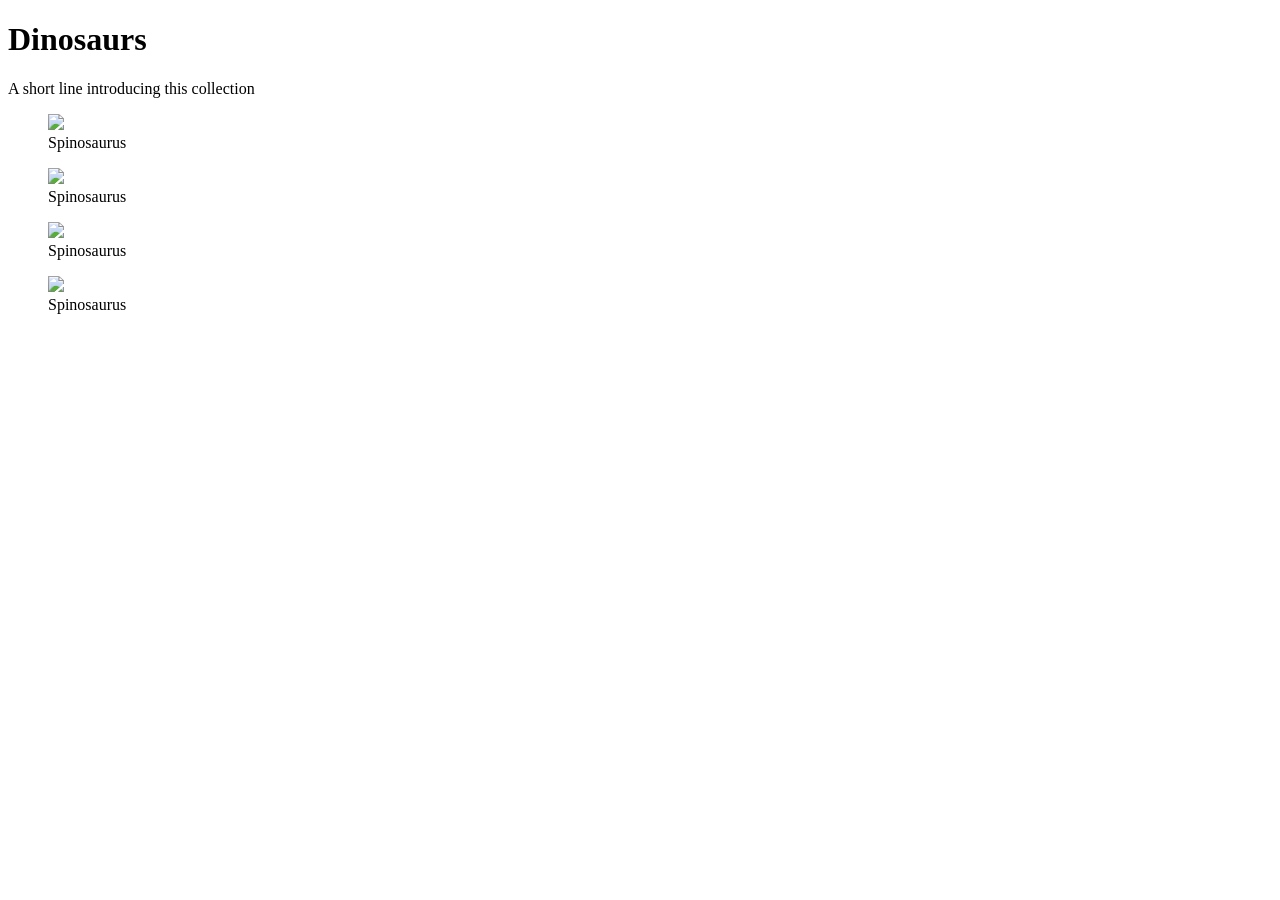
==== dinosaurs.html @ 36e354f4 "Update dinosaurs.html" ====
<!DOCTYPE html>
<html lang="en">

<head> 
<meta charset="utf-8">
    <meta name="viewport" content="width=device-width, initial-scale=1.0">
    <title>Dinosaurs</title>

<link rel="stylesheet" href="styles-dinosaurs.css">
<head> 

	 <header class="page-header">
        <h1>Dinosaurs</h1>
        <p class="tagline">A short line introducing this collection</p>
    </header>

   
   <body>
     <section id="work" class="portfolio-section">
            <!-- Images live in your images folder. Cite the artist and source
                 of any image you didn't make in a comment next to it.
                 If this is your own work, add the comment: This is my own work -->
            <div class="gallery-grid">
                <article class="artwork-card">
                    <figure class="image-container">
                         
                        <img src="https://animalcorner.org/wp-content/uploads/2022/02/Spinosaurus-1390950.png"
                        >
                        <figcaption>Spinosaurus</figcaption>
                        <P>
                        <!-- REQUIRED (every image): a <figcaption> positioned over the image -->
                    </figure>

               	 </article>
               	    <article class="artwork-card">
                    <figure class="image-container">
                         
                        <img src="https://animalcorner.org/wp-content/uploads/2022/02/Spinosaurus-1390950.png"
                        >
                        <figcaption>Spinosaurus</figcaption>
                        <P>
                        <!-- REQUIRED (every image): a <figcaption> positioned over the image -->
                    </figure>

               	 </article>
               	   <article class="artwork-card">
                    <figure class="image-container">
                         
                        <img src="https://animalcorner.org/wp-content/uploads/2022/02/Spinosaurus-1390950.png"
                        >
                        <figcaption>Spinosaurus</figcaption>
                        <P>
                        <!-- REQUIRED (every image): a <figcaption> positioned over the image -->
                    </figure>

                    <article/>

 					 <article class="artwork-card">
                    <figure class="image-container">
                         
                        <img src="https://animalcorner.org/wp-content/uploads/2022/02/Spinosaurus-1390950.png"
                        >
                        <figcaption>Spinosaurus</figcaption>
                        <P>
                        <!-- REQUIRED (every image): a <figcaption> positioned over the image -->
                    </figure>

               	 </article>
               	





              <div>
        <section>

<body>
</html>
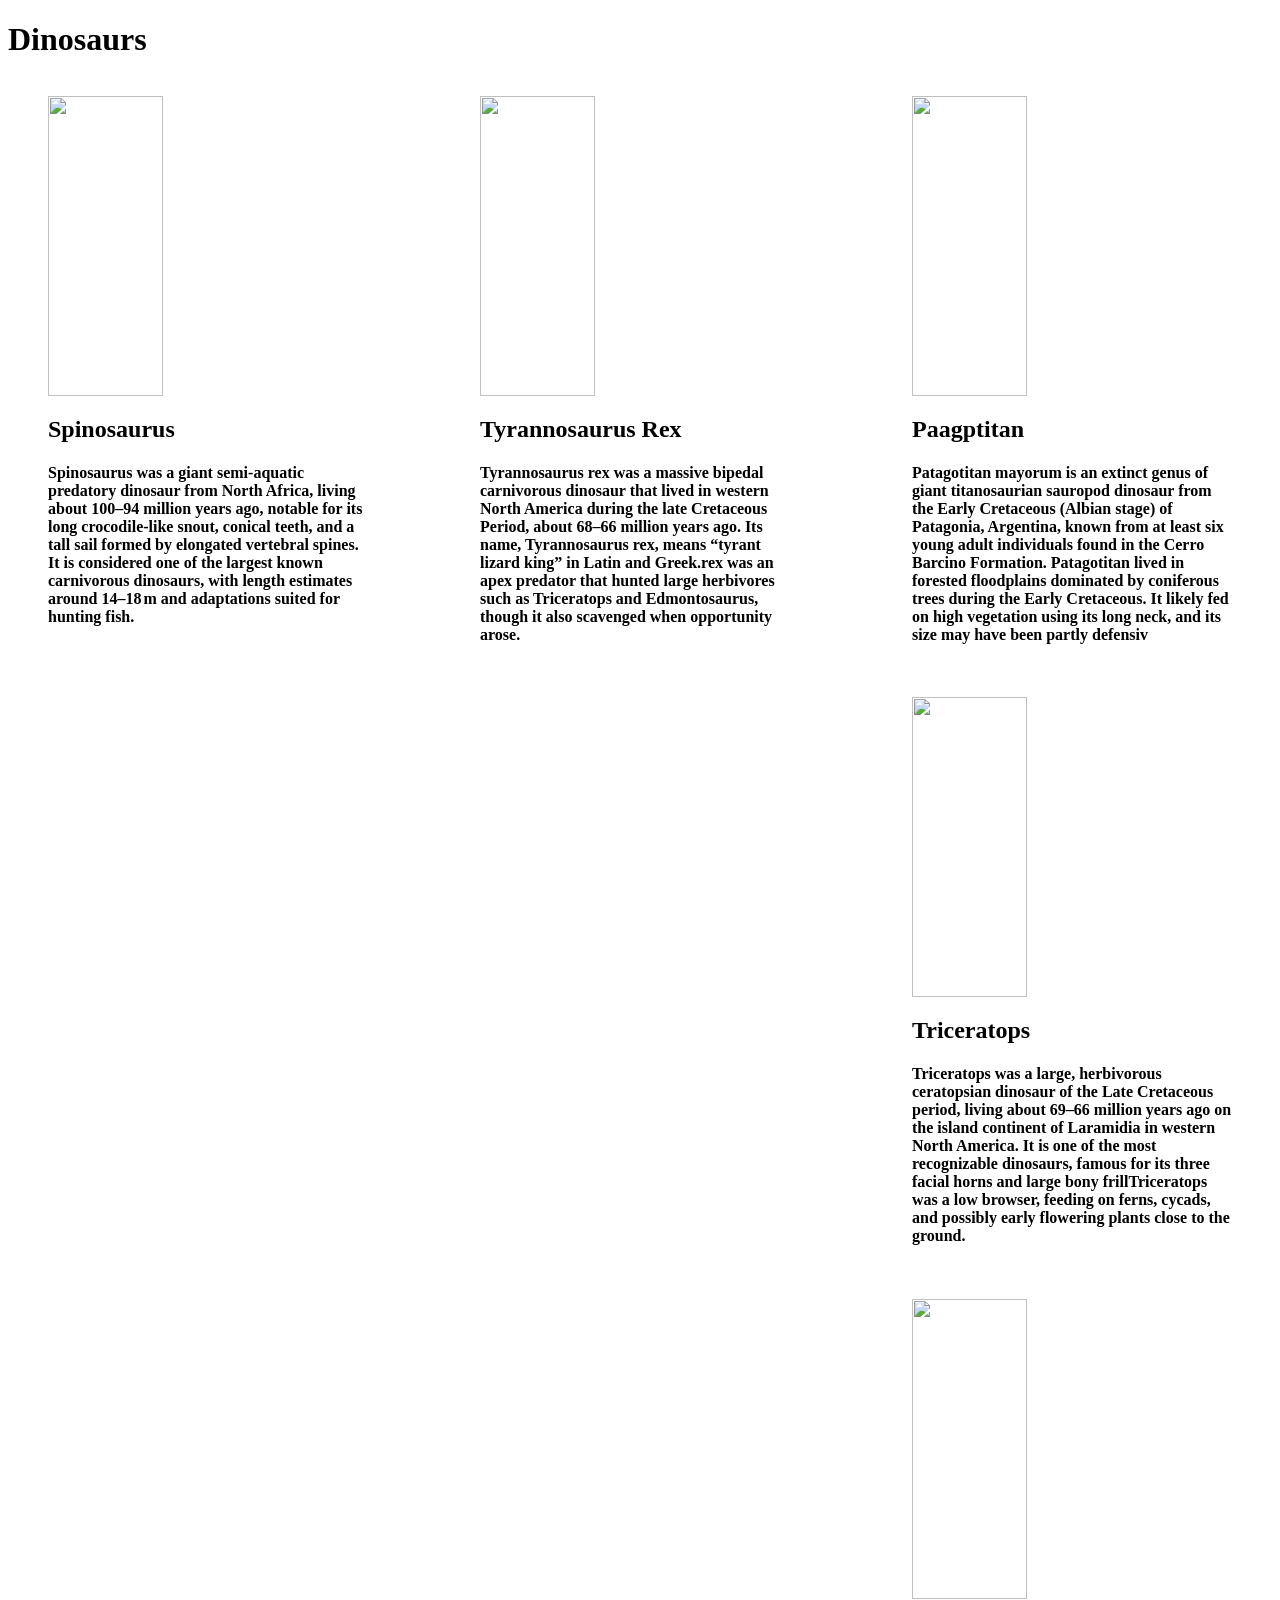
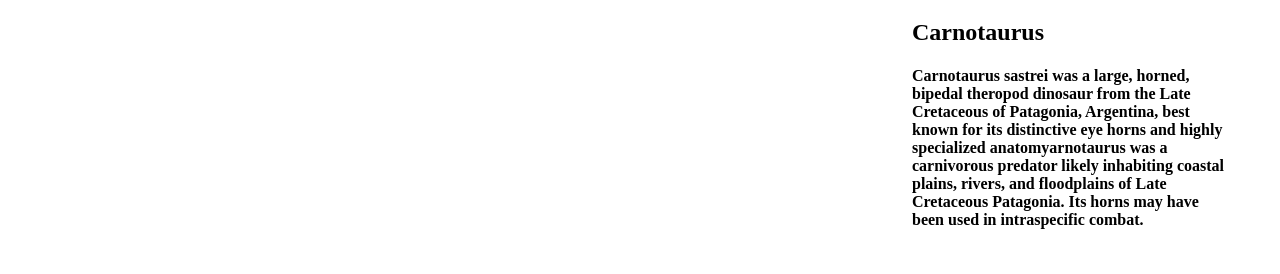
==== commit 4dbd3a7a: "Update dinosaurs.html" ====
--- a/dinosaurs.html
+++ b/dinosaurs.html
@@ -1,3 +1,4 @@
+
 
 <!DOCTYPE html>
 <html lang="en">
@@ -12,7 +13,8 @@
 
 	 <header class="page-header">
         <h1>Dinosaurs</h1>
-        <p class="tagline">A short line introducing this collection</p>
+        
+       
     </header>
 
    
@@ -27,31 +29,45 @@
                          
                         <img src="https://animalcorner.org/wp-content/uploads/2022/02/Spinosaurus-1390950.png"
                         >
-                        <figcaption>Spinosaurus</figcaption>
-                        <P>
-                        <!-- REQUIRED (every image): a <figcaption> positioned over the image -->
+                    <h2>Spinosaurus<h2>
+
+                    <h4>Spinosaurus was a giant semi‑aquatic predatory dinosaur from North Africa, living about 100–94 million years ago, notable for its long crocodile‑like snout, conical teeth, and a tall sail formed by elongated vertebral spines. It is considered one of the largest known carnivorous dinosaurs, with length estimates around 14–18 m and adaptations suited for hunting fish.<h4>
+                       
                     </figure>
 
                	 </article>
                	    <article class="artwork-card">
                     <figure class="image-container">
                          
-                        <img src="https://animalcorner.org/wp-content/uploads/2022/02/Spinosaurus-1390950.png"
+                        <img src="https://cdn.mos.cms.futurecdn.net/hqwS7nn3mN4VWNakMqurZf.jpg"
                         >
-                        <figcaption>Spinosaurus</figcaption>
-                        <P>
-                        <!-- REQUIRED (every image): a <figcaption> positioned over the image -->
-                    </figure>
+                      <h2>Tyrannosaurus Rex<h2>
+
+                    <h4>Tyrannosaurus rex was a massive bipedal carnivorous dinosaur that lived in western North America during the late Cretaceous Period, about 68–66 million years ago. Its name, Tyrannosaurus rex, means “tyrant lizard king” in Latin and Greek.rex was an apex predator that hunted large herbivores such as Triceratops and Edmontosaurus, though it also scavenged when opportunity arose.<h4>
+
+
 
                	 </article>
                	   <article class="artwork-card">
                     <figure class="image-container">
                          
-                        <img src="https://animalcorner.org/wp-content/uploads/2022/02/Spinosaurus-1390950.png"
+                        <img src="https://dinoanimals.pl/wp-content/uploads/2017/08/Patagotitan.jpg"
                         >
-                        <figcaption>Spinosaurus</figcaption>
-                        <P>
-                        <!-- REQUIRED (every image): a <figcaption> positioned over the image -->
+                        <h2>Paagptitan<h2>
+                        <h4>Patagotitan mayorum is an extinct genus of giant titanosaurian sauropod dinosaur from the Early Cretaceous (Albian stage) of Patagonia, Argentina, known from at least six young adult individuals found in the Cerro Barcino Formation. Patagotitan lived in forested floodplains dominated by coniferous trees during the Early Cretaceous. It likely fed on high vegetation using its long neck, and its size may have been partly defensiv<h4>
+                      
+                    </figure>
+
+                     <article/>
+
+                     <article class="artwork-card">
+                    <figure class="image-container">
+                         
+                        <img src="https://vignette.wikia.nocookie.net/jurassicworld-evolution/images/0/02/JWETriceratops.png/revision/latest?cb=20200120203949"
+                        >
+                        <h2>Triceratops<h2>
+                        <h4>Triceratops was a large, herbivorous ceratopsian dinosaur of the Late Cretaceous period, living about 69–66 million years ago on the island continent of Laramidia in western North America. It is one of the most recognizable dinosaurs, famous for its three facial horns and large bony frillTriceratops was a low browser, feeding on ferns, cycads, and possibly early flowering plants close to the ground.<h4>
+                        
                     </figure>
 
                     <article/>
@@ -59,20 +75,17 @@
  					 <article class="artwork-card">
                     <figure class="image-container">
                          
-                        <img src="https://animalcorner.org/wp-content/uploads/2022/02/Spinosaurus-1390950.png"
+                        <img src="https://the-digital-reader.com/wp-content/uploads/2025/08/Carnotaurus-scaled.jpg"
                         >
-                        <figcaption>Spinosaurus</figcaption>
-                        <P>
-                        <!-- REQUIRED (every image): a <figcaption> positioned over the image -->
+                        <h2>Carnotaurus<h2>
+                        <h4>Carnotaurus sastrei was a large, horned, bipedal theropod dinosaur from the Late Cretaceous of Patagonia, Argentina, best known for its distinctive eye horns and highly specialized anatomyarnotaurus was a carnivorous predator likely inhabiting coastal plains, rivers, and floodplains of Late Cretaceous Patagonia. Its horns may have been used in intraspecific combat.<h4>
+                        
                     </figure>
-
-               	 </article>
-               	
 
 
 
-
-
+                   
+            
               <div>
         <section>
 
--- a/styles-dinosaurs.css
+++ b/styles-dinosaurs.css
@@ -0,0 +1,22 @@
+.gallery-grid {
+    display: grid;
+    grid-template-columns: repeat(auto-fit, minmax(50px, 1fr));
+    gap: 2rem;
+}
+
+.artwork-card {
+    background-color: white;
+    border-radius: 8px;
+    overflow: hidden;
+}
+
+.image-container {
+    overflow: hidden;
+}
+
+.image-container img {
+    width: 60%;
+    height: 300px;
+    object-fit: cover;
+    display: block;
+}
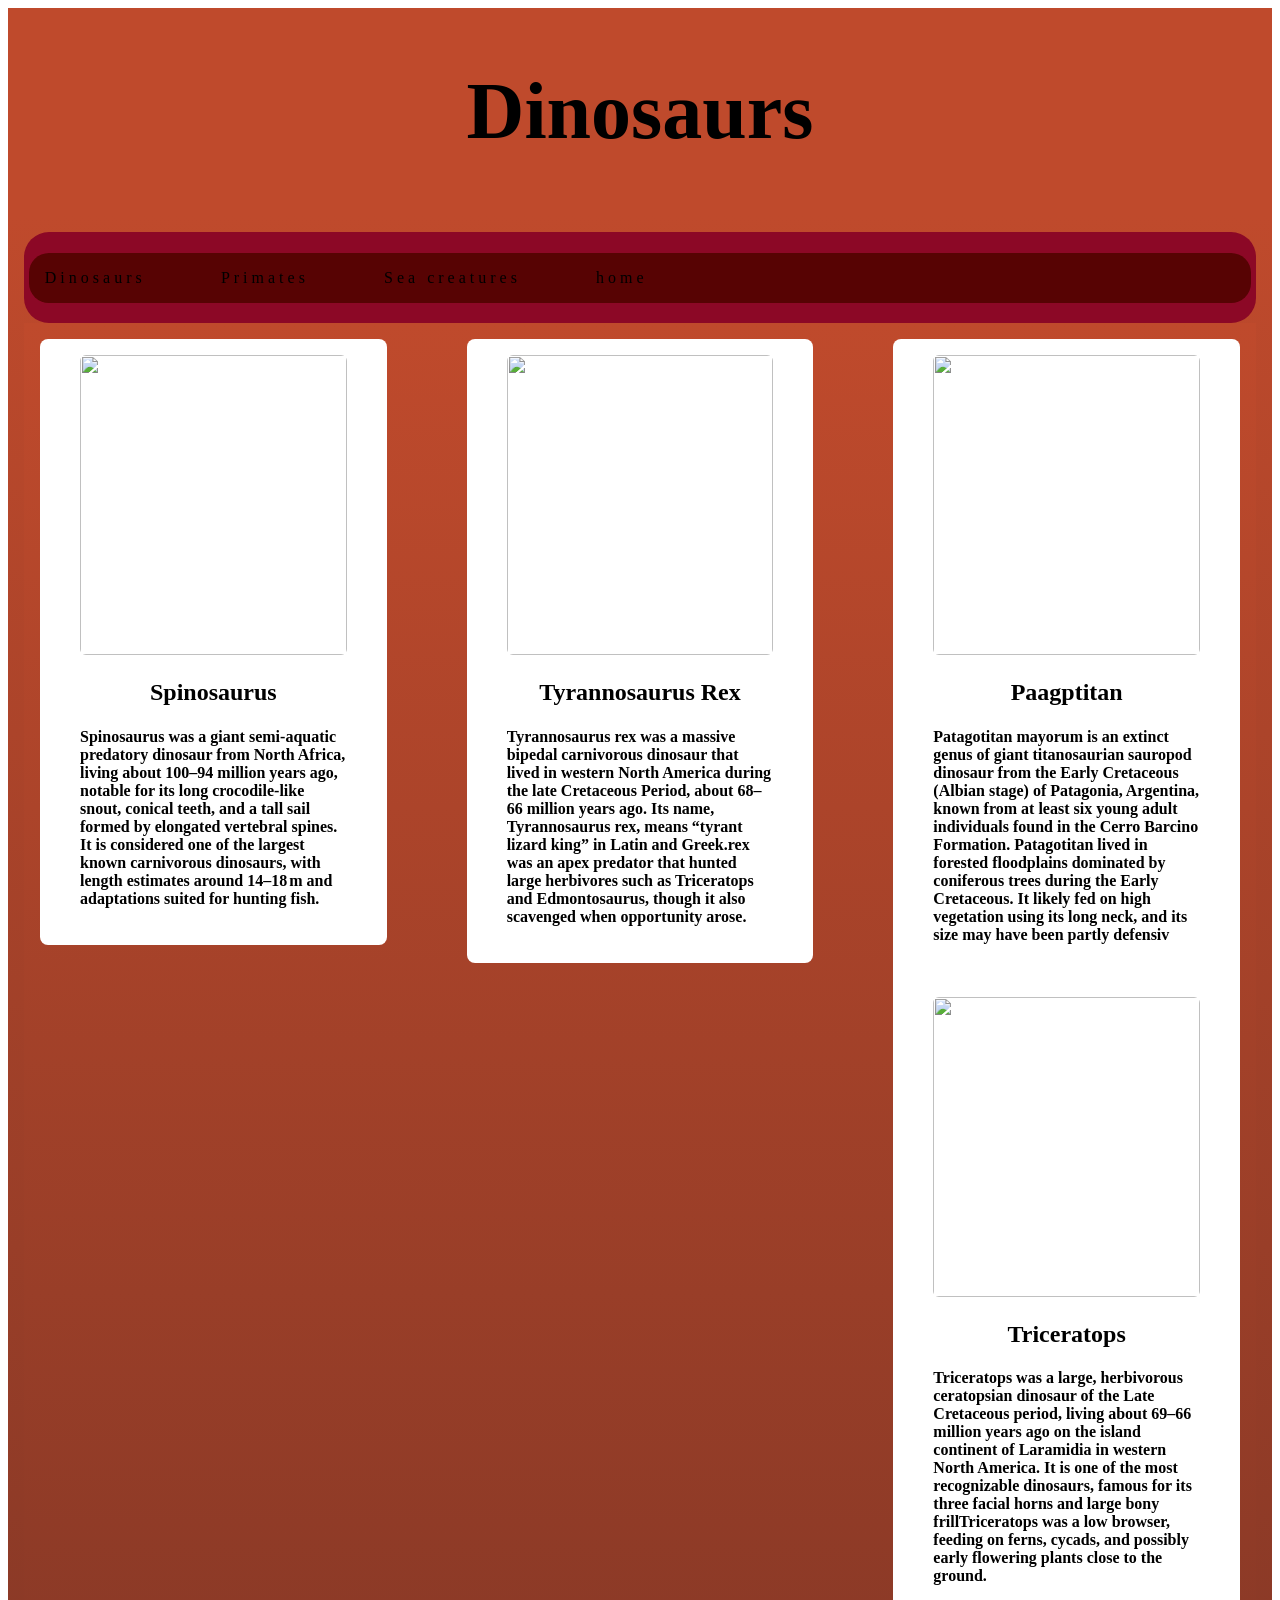
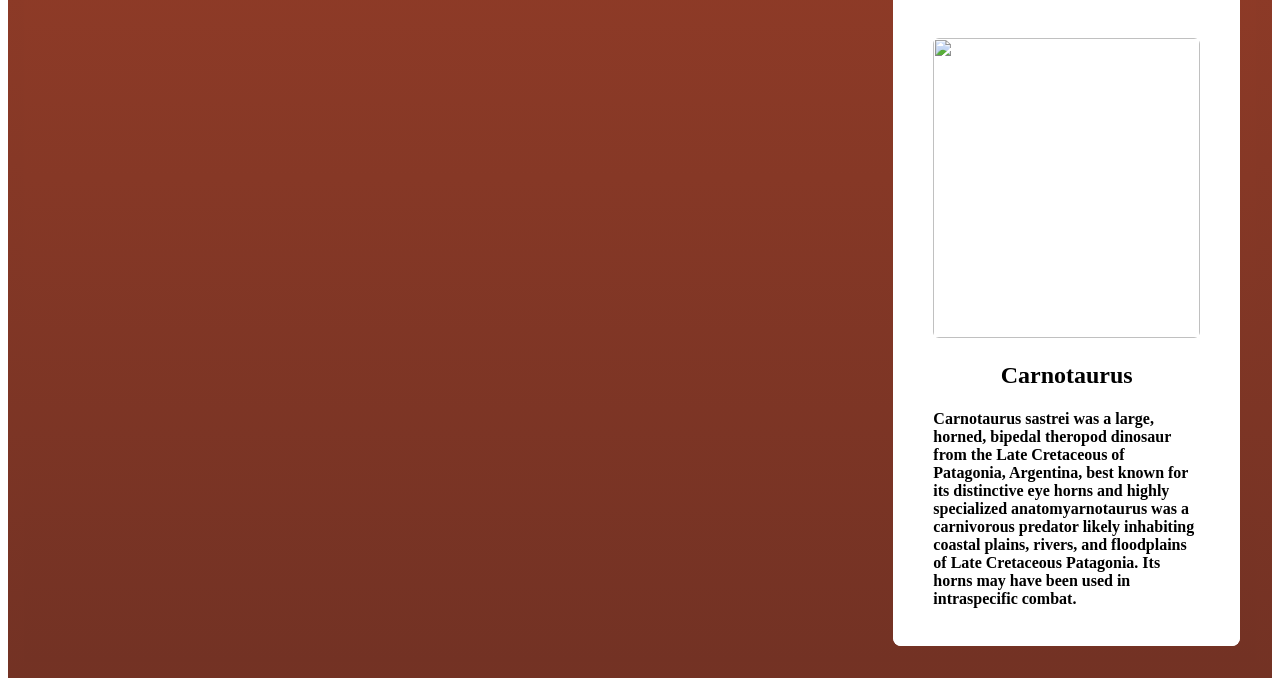
==== commit 344f8289: "Update dinosaurs.html" ====
--- a/dinosaurs.html
+++ b/dinosaurs.html
@@ -1,5 +1,3 @@
-
-
 <!DOCTYPE html>
 <html lang="en">
 
@@ -9,6 +7,8 @@
     <title>Dinosaurs</title>
 
 <link rel="stylesheet" href="styles-dinosaurs.css">
+
+<link rel="stylesheet" href="styles_main.css">
 <head> 
 
 	 <header class="page-header">
@@ -16,7 +16,18 @@
         
        
     </header>
-
+<main>
+<nav>
+            <ul>
+                <li><a href="dinosaurs.html">Dinosaurs&emsp;&emsp;  </a></li> 
+                <li><a href="primates.html">Primates&emsp;&emsp;</a></li> 
+                <li><a href="sea-creature.html">Sea creatures&emsp;&emsp;</a></li>
+                <li><a href="index.html">home&emsp;&emsp;</a></li>
+                
+            <ul>
+        </nav>
+        
+<main>
    
    <body>
      <section id="work" class="portfolio-section">
--- a/styles-dinosaurs.css
+++ b/styles-dinosaurs.css
@@ -1,7 +1,17 @@
 .gallery-grid {
     display: grid;
-    grid-template-columns: repeat(auto-fit, minmax(50px, 1fr));
-    gap: 2rem;
+    grid-template-columns: repeat(auto-fit, minmax(300px, 1fr));
+    gap: 5rem;
+    align-items: start;
+}
+.gallery-item {
+  align-self: end; /* push to bottom */
+}
+
+h1 {
+    font-size: 
+5rem;
+    margin-bottm: 0.5rem;
 }
 
 .artwork-card {
@@ -15,8 +25,43 @@
 }
 
 .image-container img {
-    width: 60%;
+    width: 100%;
     height: 300px;
     object-fit: cover;
-    display: block;
+    display: inline-block;
 }
+
+@media (max-width: 768px) {
+    h1 {
+        font-size: 3rem;
+    }
+
+    h2 {
+        font-size: 3rem;
+    }
+
+    .hero {
+        padding: 4rem 1rem 3rem 1rem;
+    }
+
+    .about-content {
+        flex-direction: column;
+    }
+
+    .artist-photo {
+        width: 100%;
+        max-width: 400px;
+        margin: 0 auto;
+    }
+
+ 
+
+    .main-nav ul {
+        flex-direction: column;
+        gap: 2rem;
+        align-items: center;
+    }
+}
+
+
+}
--- a/styles_main.css
+++ b/styles_main.css
@@ -0,0 +1,114 @@
+  
+ 
+ <style>
+    body {
+      font-family: Arial, sans-serif;
+      line-height: 1.6;
+      margin: 0;
+      padding: 0;    
+	  background:
+    }
+	
+	fieldset{
+		background-color: #8C0826	;
+		border-radius: 15px;
+	}
+	
+	nav li {
+	float: down;
+	}
+	
+	li a {
+	display: block;
+	color: white;
+	text-align: center;
+	padding: 16px;
+	text-decoration: none;
+	}
+	
+    :focus-visible{
+	outline: 0.4rem double black;
+	}
+
+    button:hover,
+	button:focus-visible{
+		transform: scale(1.2);
+
+	}
+	
+	button{
+		background-color: #E4FFBA;	
+		transition: transform 0.12s ease;
+		border-radius: 6px;	
+		
+	}		
+	
+    header, nav, main, footer {
+      padding: 0.3rem;
+	  
+    }
+	
+    h2{
+	text-align: center;
+    }
+	
+    p{
+    text-align: center;
+    }
+	
+	img{
+		border-radius: 6px;
+	}
+	
+	
+    h3{
+	text-align: center;
+    }
+	
+    header {
+      background: #BF4A2C;
+      color: black;
+	  text-align: center;
+    }
+	
+    nav {
+      background: #8C0826;
+	  border-radius: 25px;  
+    }
+	
+    nav ul {
+      list-style: none;
+      gap: 0.2rem;
+      padding: 0;
+      background: #570303;
+      letter-spacing: 4px;
+	  border-radius: 20px;
+
+    }
+	
+
+	
+    nav a {
+      text-decoration: none;
+      color: black;
+	  transition: transform 0.12s ease;
+    }
+	
+    main {
+      padding: 1rem;
+      background-image: linear-gradient(to bottom, #BF4A2C, #733224	);
+    }
+	
+	
+	nav a:hover,
+	nav a:focus-visible{
+		transform: scale(1.2);
+	}
+	
+	
+	@media (min-width: 768px){
+		nav ul{
+			display: flex;
+		}
+	}
+  </style>
